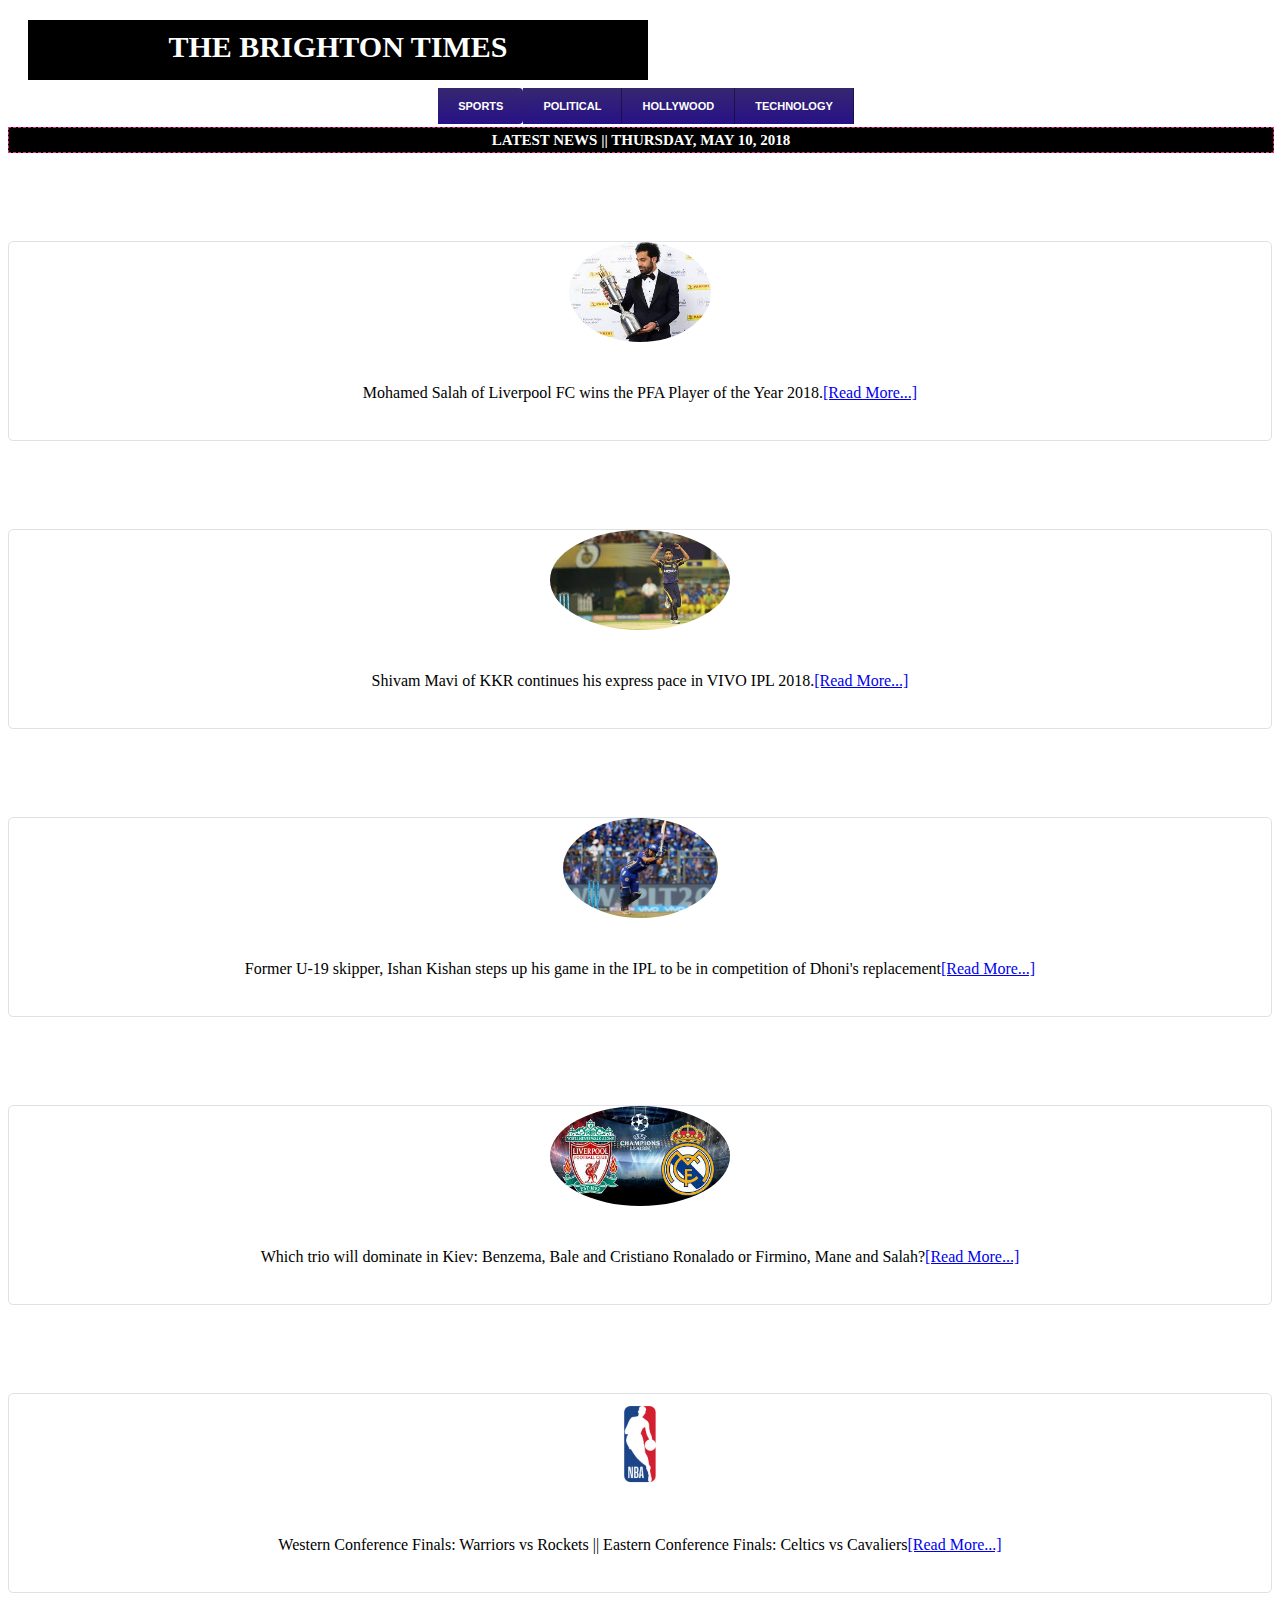
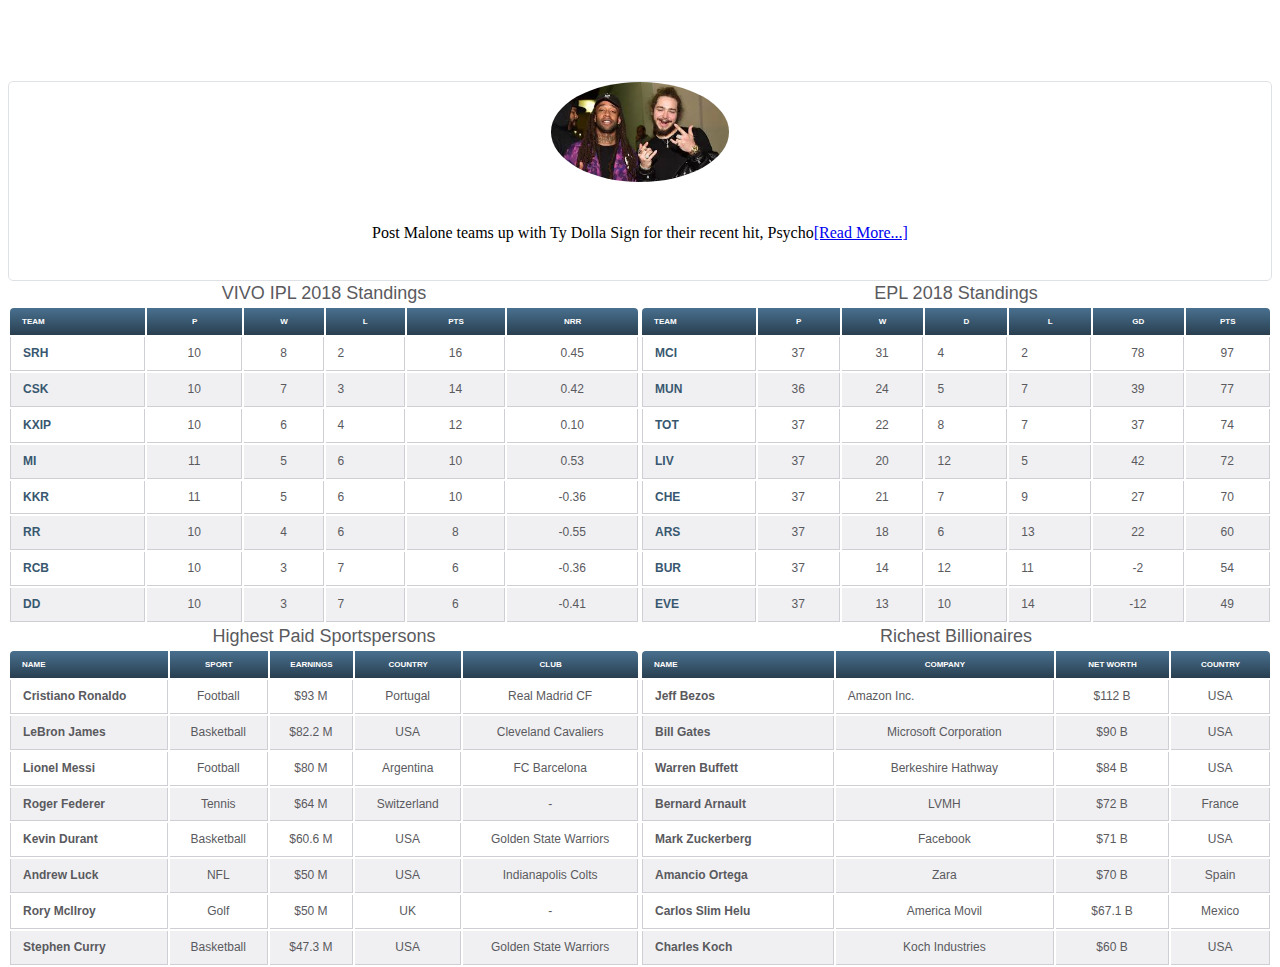
==== index.html @ 7b695957 "Updated Web Page" ====
<!DOCTYPE html>
<html lang="en">

	<head>
		<meta charset="utf-8">
		<title>The Brighton Times</title>
		<link rel="stylesheet" href="brighton.css">
	</head>

	<body>
		<h1 id="heading" align="center">THE BRIGHTON TIMES<br></h1>

		<nav class="menu_1">

			<ol>
				<li><a href="#">SPORTS</a></li><!--
			    --><li><a href="#">POLITICAL</a></li><!--
				--><li><a href="#">HOLLYWOOD</a></li><!--
				--><li><a href="#">TECHNOLOGY</a></li>
			</ol>
		</nav>
		<h3 id="latest_news" align="center">LATEST NEWS || THURSDAY, MAY 10, 2018</h3>
	    <div class="news">

	    	<section>

	    		<aside class="col-1-3">
	    			<div class="image-info">

	    				<img src="mo_salah.jpg" alt="Mo Salah">

	    				<p>Mohamed Salah of Liverpool FC wins the PFA Player of the Year 2018.<a href="#">[Read More...]</a></p>
	    			</div>
	    		</aside>
	    	
	    	</section>

	    	<section>
	    		
	    		<aside class="col-1-3">
	    			<div class="image-info">
	    				<img src="mavi.jpg" alt="Sivam Mavi">

	    				<p> Shivam Mavi of KKR continues his express pace in VIVO IPL 2018.<a href="#">[Read More...]</a></p>
	    			</div>
	    		</aside>
	    	
	    	</section>
	    	
			<section>
				<aside class="col-1-3">
					<div class="image-info">
						<img src="ishan_kishan.jpg" alt="Ishan Kishan">
						<p>Former U-19 skipper, Ishan Kishan steps up his game in the IPL to be in competition of Dhoni's replacement<a href="#">[Read More...]</a></p>
					</div>
				</aside>
			</section>

			<section>
				<aside class="col-1-3">
					<div class="image-info">
						<img src="ucl_final.jpg" alt="UEFA Champions League Finale">
						<p>Which trio will dominate in Kiev: Benzema, Bale and Cristiano Ronalado or Firmino, Mane and Salah?<a href="#">[Read More...]</a></p>
					</div>
				</aside>
			</section>

			<section>
				<aside class="col-1-3">
					<div class="image-info">
						<img src="nba.jpg" alt="NBA Conference finals">
						<p>Western Conference Finals: Warriors vs Rockets || Eastern Conference Finals: Celtics vs Cavaliers<a href="#">[Read More...]</a></p>
					</div>
				</aside>
			</section>

			<section>
				<aside class="col-1-3">
					<div class="image-info">
						<img src="psycho.jpg" alt="Psycho">
						<p>Post Malone teams up with Ty Dolla Sign for their recent hit, Psycho<a href="#">[Read More...]</a></p>
					</div>
				</aside>
			</section>
		</div>

		
			<table class>

				<caption>VIVO IPL 2018 Standings</caption>
				<thead>
					<tr>
						<th scope="col">Team</th>
						<th scope="col">P</th>
						<th scope="col">W</th>
						<th scope="col">L</th>
						<th scope="col">Pts</th>
						<th scope="col">NRR</th>
					</tr>
				</thead>
				<tbody>
					<tr>
						<td>
							<strong class="team-name">SRH</strong>
						</td>
						<td class="played">10</td>
						<td class="won">8</td>
						<td class="lost">2</td>
						<td class="points">16</td>
						<td class="nrr">0.45</td>
					</tr>
					<tr>
						<td>
							<strong class="team-name">CSK</strong>
						</td>
						<td class="played">10</td>
						<td class="won">7</td>
						<td class="lost">3</td>
						<td class="points">14</td>
						<td class="nrr">0.42</td>
					</tr>
					<tr>
						<td>
							<strong class="team-name">KXIP</strong>
						</td>
						<td class="played">10</td>
						<td class="won">6</td>
						<td class="lost">4</td>
						<td class="points">12</td>
						<td class="nrr">0.10</td>
					</tr>
					<tr>
						<td>
							<strong class="team-name">MI</strong>
						</td>
						<td class="played">11</td>
						<td class="won">5</td>
						<td class="lost">6</td>
						<td class="points">10</td>
						<td class="nrr">0.53</td>
						</tr>
					<tr>
						<td>
							<strong class="team-name">KKR</strong>
						</td>
						<td class="played">11</td>
						<td class="won">5</td>
						<td class="lost">6</td>
						<td class="points">10</td>
						<td class="nrr">-0.36</td>
					</tr>
					<tr>
						<td>
							<strong class="team-name">RR</strong>
						</td>
						<td class="played">10</td>
						<td class="won">4</td>
						<td class="lost">6</td>
						<td class="points">8</td>
						<td class="nrr">-0.55</td>
					</tr>
					<tr>
						<td>
							<strong class="team-name">RCB</strong>
						</td>
						<td class="played">10</td>
						<td class="won">3</td>
						<td class="lost">7</td>
						<td class="points">6</td>
						<td class="nrr">-0.36</td>
					</tr>
					<tr>
						<td>
							<strong class="team-name">DD</strong>
						</td>
						<td class="played">10</td>
						<td class="won">3</td>
						<td class="lost">7</td>
						<td class="points">6</td>
						<td class="nrr">-0.41</td>
					</tr>
				</tbody>
			</table>

			<table>

				<caption>EPL 2018 Standings</caption>
				<thead>
					<tr>
						<th scope="col">Team</th>
						<th scope="col">P</th>
						<th scope="col">W</th>
						<th scope="col">D</th>
						<th scope="col">L</th>
						<th scope="col">GD</th>
						<th scope="col">Pts</th>
					</tr>
				</thead>
				<tbody>
					<tr>
						<td>
							<strong class="team-name">MCI</strong>
						</td>
						<td class="played">37</td>
						<td class="won">31</td>
						<td class="draw">4</td>
						<td class="lost">2</td>
						<td class="gdd">78</td>
						<td class="points">97</td>
					</tr>
					<tr>
						<td>
							<strong class="team-name">MUN</strong>
						</td>
						<td class="played">36</td>
						<td class="won">24</td>
						<td class="draw">5</td>
						<td class="lost">7</td>
						<td class="gdd">39</td>
						<td class="points">77</td>
					</tr>
					<tr>
						<td>
							<strong class="team-name">TOT</strong>
						</td>
						<td class="played">37</td>
						<td class="won">22</td>
						<td class="draw">8</td>
						<td class="lost">7</td>
						<td class="gdd">37</td>
						<td class="points">74</td>
					</tr>
					<tr>
						<td>
							<strong class="team-name">LIV</strong>
						</td>
						<td class="played">37</td>
						<td class="won">20</td>
						<td class="draw">12</td>
						<td class="lost">5</td>
						<td class="gdd">42</td>
						<td class="points">72</td>
					</tr>
					<tr>
						<td>
							<strong class="team-name">CHE</strong>
						</td>
						<td class="played">37</td>
						<td class="won">21</td>
						<td class="draw">7</td>
						<td class="lost">9</td>
						<td class="gdd">27</td>
						<td class="points">70</td>
					</tr>
					<tr>
						<td>
							<strong class="team-name">ARS</strong>
						</td>
						<td class="played">37</td>
						<td class="won">18</td>
						<td class="draw">6</td>
						<td class="lost">13</td>
						<td class="gdd">22</td>
						<td class="points">60</td>
					</tr>
					<tr>
						<td>
							<strong class="team-name">BUR</strong>
						</td>
						<td class="played">37</td>
						<td class="won">14</td>
						<td class="draw">12</td>
						<td class="lost">11</td>
						<td class="gdd">-2</td>
						<td class="points">54</td>
					</tr>
					<tr>
						<td>
							<strong class="team-name">EVE</strong>
						</td>
						<td class="played">37</td>
						<td class="won">13</td>
						<td class="draw">10</td>
						<td class="lost">14</td>
						<td class="gdd">-12</td>
						<td class="points">49</td>
					</tr>
				</tbody>
			</table>

			<table>

				<caption>Highest Paid Sportspersons</caption>
				<thead>
					<tr>
						<th scope="col">Name</th>
						<th scope="col">Sport</th>
						<th scope="col">Earnings</th>
						<th scope="col">Country</th>
						<th scope="col">Club</th>
					</tr>
				</thead>
				<tbody>
					<tr>
						<td>
							<strong class="name">Cristiano Ronaldo</strong>
						</td>
						<td class="sport">Football</td>
						<td class="worth">$93 M</td>
						<td class="country">Portugal</td>
						<td class="club">Real Madrid CF</td>
					</tr>
					<tr>
						<td>
							<strong class="name">LeBron James</strong>
						</td>
						<td class="sport">Basketball</td>
						<td class="worth">$82.2 M</td>
						<td class="country">USA</td>
						<td class="club">Cleveland Cavaliers</td>
					</tr>
					<tr>
						<td>
							<strong class="name">Lionel Messi</strong>
						</td>
						<td class="sport">Football</td>
						<td class="worth">$80 M</td>
						<td class="country">Argentina</td>
						<td class="club">FC Barcelona</td>
					</tr>
					<tr>
						<td>
							<strong class="name">Roger Federer</strong>
						</td>
						<td class="sport">Tennis</td>
						<td class="worth">$64 M</td>
						<td class="country">Switzerland</td>
						<td class="club">-</td>
					</tr>
					<tr>
						<td>
							<strong class="name">Kevin Durant</strong>
						</td>
						<td class="sport">Basketball</td>
						<td class="worth">$60.6 M</td>
						<td class="country">USA</td>
						<td class="club">Golden State Warriors</td>
					</tr>
					<tr>
						<td>
							<strong class="name">Andrew Luck</strong>
						</td>
						<td class="sport">NFL</td>
						<td class="worth">$50 M</td>
						<td class="country">USA</td>
						<td class="club">Indianapolis Colts</td>
					</tr>
					<tr>
						<td>
							<strong class="name">Rory Mcllroy</strong>
						</td>
						<td class="sport">Golf</td>
						<td class="worth">$50 M</td>
						<td class="country">UK</td>
						<td class="club">-</td>
					</tr>
					<tr>
						<td>
							<strong class="name">Stephen Curry</strong>
						</td>
						<td class="sport">Basketball</td>
						<td class="worth">$47.3 M</td>
						<td class="country">USA</td>
						<td class="club">Golden State Warriors</td>
					</tr>
				</tbody>
			</table>

			<table>

				<caption>Richest Billionaires</caption>
				<thead>
					<tr>
						<th scope="col">Name</th>
						<th scope="col">Company</th>
						<th scope="col">Net Worth</th>
						<th scope="col">Country</th>
					</tr>
				</thead>
				<tbody>
					<tr>
						<td>
							<strong class="name">Jeff Bezos</strong>
						</td>
						<td class="comapany">Amazon Inc.</td>
						<td class="worth">$112 B</td>
						<td class="country">USA</td>
					</tr>
					<tr>
						<td>
							<strong class="name">Bill Gates</strong>
						</td>
						<td class="company">Microsoft Corporation</td>
						<td class="worth">$90 B</td>
						<td class="country">USA</td>
					</tr>
					<tr>
						<td>
							<strong class="name">Warren Buffett</strong>
						</td>
						<td class="company">Berkeshire Hathway</td>
						<td class="worth">$84 B</td>
						<td class="country">USA</td>
					</tr>
					<tr>
						<td>
							<strong class="name">Bernard Arnault</strong>
						</td>
						<td class="company">LVMH</td>
						<td class="worth">$72 B</td>
						<td class="country">France</td>
					</tr>
					<tr>
						<td>
							<strong class="name">Mark Zuckerberg</strong>
						</td>
						<td class="company">Facebook</td>
						<td class="worth">$71 B</td>
						<td class="country">USA</td>
					</tr>
					<tr>
						<td>
							<strong class="name">Amancio Ortega</strong>
						</td>
						<td class="company">Zara</td>
						<td class="worth">$70 B</td>
						<td class="country">Spain</td>
					</tr>
					<tr>
						<td>
							<strong class="name">Carlos Slim Helu</strong>
						</td>
						<td class="company">America Movil</td>
						<td class="worth">$67.1 B</td>
						<td class="country">Mexico</td>
					</tr>
					<tr>
						<td>
							<strong class="name">Charles Koch</strong>
						</td>
						<td class="company">Koch Industries</td>
						<td class="worth">$60 B</td>
						<td class="country">USA</td>
					</tr>
				</tbody>
			</table>
	
	</body>
</html>
---- brighton.css ----
h1 {

	border-bottom: 2px solid black;
}

body {

	background: white;
}

h1 {

	text-align: center;
	border: 20px;
	height: 30px;
	width: 600px;
	padding: 10px 10px 20px 10px;
	margin: 20px 20px;
	font-family: "Times New Roman", Times, serif;
	color: white;
	font-size: 30px;
}

#heading {

	background: black;
}

.menu_1 ol {

	font:bold 11px "Helvetica Neue", Helvetica, Arial, sans-serif;
	margin: 2;
	padding: 2;
	text-transform: uppercase;
}

.menu_1 li {

	display: inline-block;
}

.menu_1 a {

	background: #826402;
	background: linear-gradient(#362771, #271187);
	border-right: 1px solid rgba(0, 0, 0, .4);
	color: #fff;
	padding: 12px 20px;
	text-decoration: none;
}

.menu_1 a:hover {

	background: #29ee40;
	box-shadow: inset 0 0 10px 1px rgba(0, 0, 0, .4);
}

.menu_1 li:first-child a{

	border-right: 0;
	border-radius: 0 4px 4px 0;
}

#latest_news {

	align-content: center;
	text-align: center;
	background: black;
	width: 100%;
	height: 20px;
	padding-bottom: 2px;
	padding-top: 2px;
	color: white;
	font-size: 15px;
	display: block;
	border: 1px dashed #ef2780;
}

.news {

	background: white;
	-webkit-box-sizing: border-box;
	-moz-box-sizing: border-box;
	box-sizing: border-box;

}

ol {

	align-items: center;
	text-align: center;
	padding-left: 12px;
}
	
.image-info img {
	border-radius: 50%;
	height: 100px;
	margin: 0px 0 22px 0;
}

.image-info {

	border: 1px solid #dfe2e5;
	border-radius: 5px;
	margin-top: 88px;
	padding-bottom: 22px;
	text-align: center;
}

h3 {

	display: inline-block;
	font-size: 20px;
}

.container {

	width: 30%;
	display: inline-block;
}

caption {

	font-size: 18px;
}

table {

	width: 50%;
	height: 50%;
	float: left;
	border-collapse: separate;
	border-spacing: 2;
	color: #5a5a5e;
	font: 12px/1.4 "Helvetica Neue", Helvetica, Arial, sans-serif;
}

th,
td {

	padding: 8px 12px;
	vertical-align: middle;
}

thead {

	background: #395870;
	background: linear-gradient(#49708f, #293f50);
	color: #fff;
	font-size: 8px;
	text-transform: uppercase;
}

th:first-child {

	border-top-left-radius: 4px;
	text-align: left;
	margin-right: 1%;
}

th:last-child {

	border-top-right-radius: 4px;
}

tbody tr:nth-child(even) {

	background: #f0f0f2;
}

td {

	border-bottom: 1px solid #cecfd5;
	border-right: 1px solid #cecfd5;
}

td:first-child {

	border-left: 1px solid #cecfd5;
}

.team-name {

	color: #395870;
	display: block;
}

.played,
.won,
.draw
.lost,
.gdd,
.points,
.name,
.sport,
.worth,
.country,
.club,
.company,
.nrr {

	text-align: center;
}
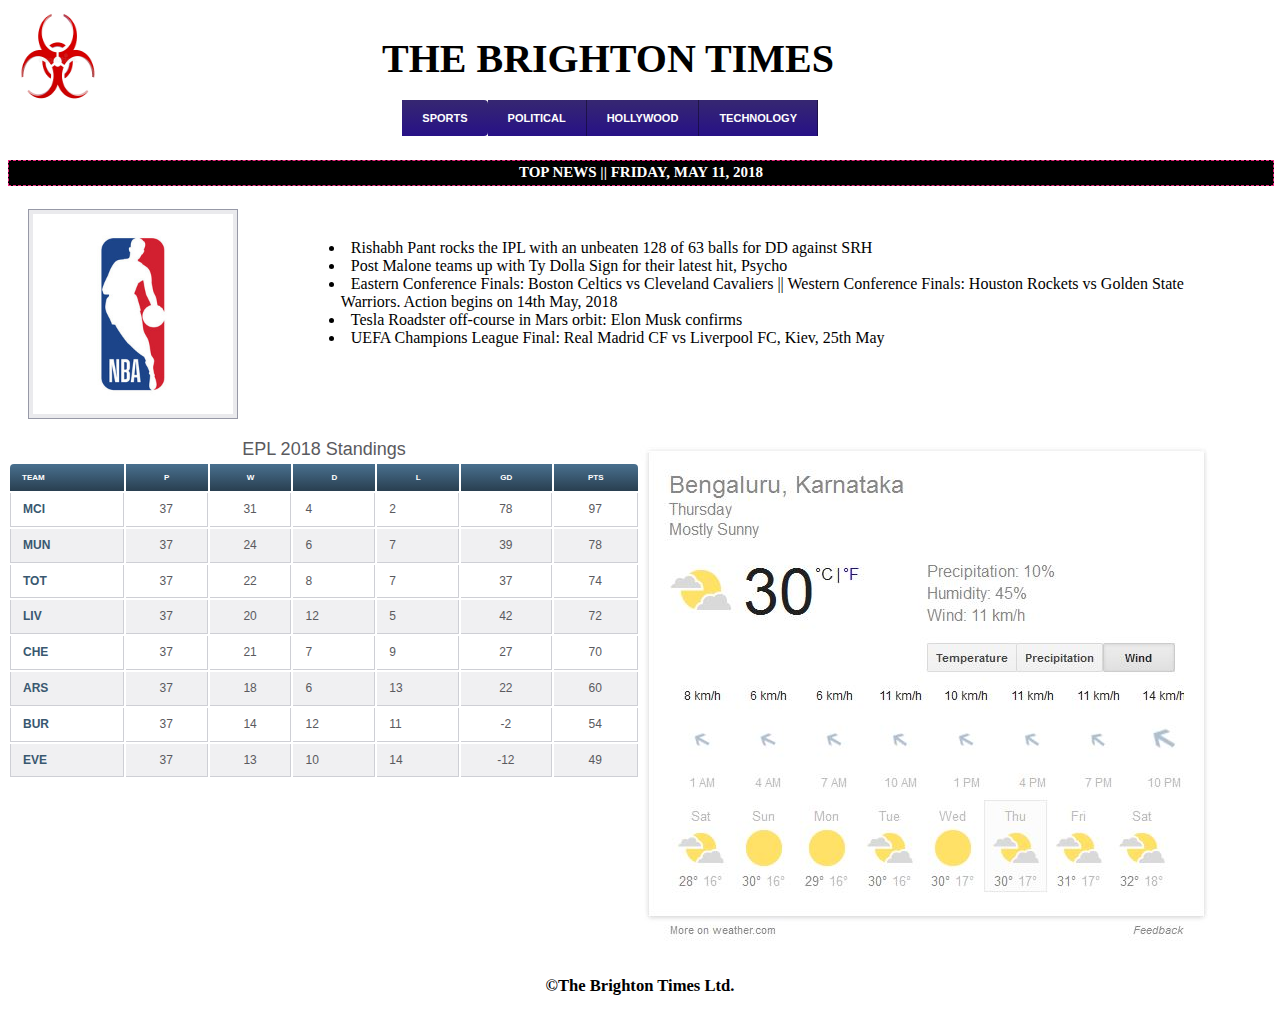
==== commit e541e792: "Final Changes" ====
--- a/index.html
+++ b/index.html
@@ -8,180 +8,48 @@
 	</head>
 
 	<body>
-		<h1 id="heading" align="center">THE BRIGHTON TIMES<br></h1>
-
-		<nav class="menu_1">
-
-			<ol>
-				<li><a href="#">SPORTS</a></li><!--
-			    --><li><a href="#">POLITICAL</a></li><!--
-				--><li><a href="#">HOLLYWOOD</a></li><!--
-				--><li><a href="#">TECHNOLOGY</a></li>
-			</ol>
-		</nav>
-		<h3 id="latest_news" align="center">LATEST NEWS || THURSDAY, MAY 10, 2018</h3>
-	    <div class="news">
-
-	    	<section>
-
-	    		<aside class="col-1-3">
-	    			<div class="image-info">
-
-	    				<img src="mo_salah.jpg" alt="Mo Salah">
-
-	    				<p>Mohamed Salah of Liverpool FC wins the PFA Player of the Year 2018.<a href="#">[Read More...]</a></p>
-	    			</div>
-	    		</aside>
-	    	
-	    	</section>
-
-	    	<section>
-	    		
-	    		<aside class="col-1-3">
-	    			<div class="image-info">
-	    				<img src="mavi.jpg" alt="Sivam Mavi">
-
-	    				<p> Shivam Mavi of KKR continues his express pace in VIVO IPL 2018.<a href="#">[Read More...]</a></p>
-	    			</div>
-	    		</aside>
-	    	
-	    	</section>
-	    	
-			<section>
-				<aside class="col-1-3">
-					<div class="image-info">
-						<img src="ishan_kishan.jpg" alt="Ishan Kishan">
-						<p>Former U-19 skipper, Ishan Kishan steps up his game in the IPL to be in competition of Dhoni's replacement<a href="#">[Read More...]</a></p>
-					</div>
-				</aside>
-			</section>
-
-			<section>
-				<aside class="col-1-3">
-					<div class="image-info">
-						<img src="ucl_final.jpg" alt="UEFA Champions League Finale">
-						<p>Which trio will dominate in Kiev: Benzema, Bale and Cristiano Ronalado or Firmino, Mane and Salah?<a href="#">[Read More...]</a></p>
-					</div>
-				</aside>
-			</section>
-
-			<section>
-				<aside class="col-1-3">
-					<div class="image-info">
-						<img src="nba.jpg" alt="NBA Conference finals">
-						<p>Western Conference Finals: Warriors vs Rockets || Eastern Conference Finals: Celtics vs Cavaliers<a href="#">[Read More...]</a></p>
-					</div>
-				</aside>
-			</section>
-
-			<section>
-				<aside class="col-1-3">
-					<div class="image-info">
-						<img src="psycho.jpg" alt="Psycho">
-						<p>Post Malone teams up with Ty Dolla Sign for their recent hit, Psycho<a href="#">[Read More...]</a></p>
-					</div>
-				</aside>
-			</section>
+		<div class="cont0">
+			<div class="logo">
+				<img src="logo.png" alt="logo">
+			</div>
+			<div>
+				<h1 id="heading">THE BRIGHTON TIMES<br></h1>
+			</div>
 		</div>
 
-		
-			<table class>
+		<div class="category">
 
-				<caption>VIVO IPL 2018 Standings</caption>
-				<thead>
-					<tr>
-						<th scope="col">Team</th>
-						<th scope="col">P</th>
-						<th scope="col">W</th>
-						<th scope="col">L</th>
-						<th scope="col">Pts</th>
-						<th scope="col">NRR</th>
-					</tr>
-				</thead>
-				<tbody>
-					<tr>
-						<td>
-							<strong class="team-name">SRH</strong>
-						</td>
-						<td class="played">10</td>
-						<td class="won">8</td>
-						<td class="lost">2</td>
-						<td class="points">16</td>
-						<td class="nrr">0.45</td>
-					</tr>
-					<tr>
-						<td>
-							<strong class="team-name">CSK</strong>
-						</td>
-						<td class="played">10</td>
-						<td class="won">7</td>
-						<td class="lost">3</td>
-						<td class="points">14</td>
-						<td class="nrr">0.42</td>
-					</tr>
-					<tr>
-						<td>
-							<strong class="team-name">KXIP</strong>
-						</td>
-						<td class="played">10</td>
-						<td class="won">6</td>
-						<td class="lost">4</td>
-						<td class="points">12</td>
-						<td class="nrr">0.10</td>
-					</tr>
-					<tr>
-						<td>
-							<strong class="team-name">MI</strong>
-						</td>
-						<td class="played">11</td>
-						<td class="won">5</td>
-						<td class="lost">6</td>
-						<td class="points">10</td>
-						<td class="nrr">0.53</td>
-						</tr>
-					<tr>
-						<td>
-							<strong class="team-name">KKR</strong>
-						</td>
-						<td class="played">11</td>
-						<td class="won">5</td>
-						<td class="lost">6</td>
-						<td class="points">10</td>
-						<td class="nrr">-0.36</td>
-					</tr>
-					<tr>
-						<td>
-							<strong class="team-name">RR</strong>
-						</td>
-						<td class="played">10</td>
-						<td class="won">4</td>
-						<td class="lost">6</td>
-						<td class="points">8</td>
-						<td class="nrr">-0.55</td>
-					</tr>
-					<tr>
-						<td>
-							<strong class="team-name">RCB</strong>
-						</td>
-						<td class="played">10</td>
-						<td class="won">3</td>
-						<td class="lost">7</td>
-						<td class="points">6</td>
-						<td class="nrr">-0.36</td>
-					</tr>
-					<tr>
-						<td>
-							<strong class="team-name">DD</strong>
-						</td>
-						<td class="played">10</td>
-						<td class="won">3</td>
-						<td class="lost">7</td>
-						<td class="points">6</td>
-						<td class="nrr">-0.41</td>
-					</tr>
-				</tbody>
-			</table>
+			<nav class="menu_1">
 
+				<ol>
+					<li><a href="#">SPORTS</a></li><!--
+			    	--><li><a href="#">POLITICAL</a></li><!--
+					--><li><a href="#">HOLLYWOOD</a></li><!--
+					--><li><a href="#">TECHNOLOGY</a></li>
+				</ol>
+
+			</nav>
+		</div>
+		<h3 id="latest_news" align="center">TOP NEWS || FRIDAY, MAY 11, 2018</h3>
+		<div class="cont">
+			<div class="st">
+				<img src="nba.jpg" alt="NBA Conference Finals">
+			</div>
+			<div class="st1">
+				<ol>
+	    			<br><li>Rishabh Pant rocks the IPL with an unbeaten 128 of 63 balls for DD against SRH</li><!--
+	    			--><li>Post Malone teams up with Ty Dolla Sign for their latest hit, Psycho</li><!--
+	    			--><li>Eastern Conference Finals: Boston Celtics vs Cleveland Cavaliers || Western Conference Finals: Houston Rockets vs Golden State Warriors. Action begins on 14th May, 2018</li><!--
+	    			--><li>Tesla Roadster off-course in Mars orbit: Elon Musk confirms</li><!--
+	    			--><li>UEFA Champions League Final: Real Madrid CF vs Liverpool FC, Kiev, 25th May</li>
+	    		</ol>
+	    	</div>
+	    </div> 	    
+
+		<div class="standings">
+			
+
+			<br>
 			<table>
 
 				<caption>EPL 2018 Standings</caption>
@@ -212,12 +80,12 @@
 						<td>
 							<strong class="team-name">MUN</strong>
 						</td>
-						<td class="played">36</td>
+						<td class="played">37</td>
 						<td class="won">24</td>
-						<td class="draw">5</td>
+						<td class="draw">6</td>
 						<td class="lost">7</td>
 						<td class="gdd">39</td>
-						<td class="points">77</td>
+						<td class="points">78</td>
 					</tr>
 					<tr>
 						<td>
@@ -288,172 +156,14 @@
 				</tbody>
 			</table>
 
-			<table>
+			<img class="weather" src="weather.jpg" alt="Weather">
 
-				<caption>Highest Paid Sportspersons</caption>
-				<thead>
-					<tr>
-						<th scope="col">Name</th>
-						<th scope="col">Sport</th>
-						<th scope="col">Earnings</th>
-						<th scope="col">Country</th>
-						<th scope="col">Club</th>
-					</tr>
-				</thead>
-				<tbody>
-					<tr>
-						<td>
-							<strong class="name">Cristiano Ronaldo</strong>
-						</td>
-						<td class="sport">Football</td>
-						<td class="worth">$93 M</td>
-						<td class="country">Portugal</td>
-						<td class="club">Real Madrid CF</td>
-					</tr>
-					<tr>
-						<td>
-							<strong class="name">LeBron James</strong>
-						</td>
-						<td class="sport">Basketball</td>
-						<td class="worth">$82.2 M</td>
-						<td class="country">USA</td>
-						<td class="club">Cleveland Cavaliers</td>
-					</tr>
-					<tr>
-						<td>
-							<strong class="name">Lionel Messi</strong>
-						</td>
-						<td class="sport">Football</td>
-						<td class="worth">$80 M</td>
-						<td class="country">Argentina</td>
-						<td class="club">FC Barcelona</td>
-					</tr>
-					<tr>
-						<td>
-							<strong class="name">Roger Federer</strong>
-						</td>
-						<td class="sport">Tennis</td>
-						<td class="worth">$64 M</td>
-						<td class="country">Switzerland</td>
-						<td class="club">-</td>
-					</tr>
-					<tr>
-						<td>
-							<strong class="name">Kevin Durant</strong>
-						</td>
-						<td class="sport">Basketball</td>
-						<td class="worth">$60.6 M</td>
-						<td class="country">USA</td>
-						<td class="club">Golden State Warriors</td>
-					</tr>
-					<tr>
-						<td>
-							<strong class="name">Andrew Luck</strong>
-						</td>
-						<td class="sport">NFL</td>
-						<td class="worth">$50 M</td>
-						<td class="country">USA</td>
-						<td class="club">Indianapolis Colts</td>
-					</tr>
-					<tr>
-						<td>
-							<strong class="name">Rory Mcllroy</strong>
-						</td>
-						<td class="sport">Golf</td>
-						<td class="worth">$50 M</td>
-						<td class="country">UK</td>
-						<td class="club">-</td>
-					</tr>
-					<tr>
-						<td>
-							<strong class="name">Stephen Curry</strong>
-						</td>
-						<td class="sport">Basketball</td>
-						<td class="worth">$47.3 M</td>
-						<td class="country">USA</td>
-						<td class="club">Golden State Warriors</td>
-					</tr>
-				</tbody>
-			</table>
+			
+		</div>
 
-			<table>
-
-				<caption>Richest Billionaires</caption>
-				<thead>
-					<tr>
-						<th scope="col">Name</th>
-						<th scope="col">Company</th>
-						<th scope="col">Net Worth</th>
-						<th scope="col">Country</th>
-					</tr>
-				</thead>
-				<tbody>
-					<tr>
-						<td>
-							<strong class="name">Jeff Bezos</strong>
-						</td>
-						<td class="comapany">Amazon Inc.</td>
-						<td class="worth">$112 B</td>
-						<td class="country">USA</td>
-					</tr>
-					<tr>
-						<td>
-							<strong class="name">Bill Gates</strong>
-						</td>
-						<td class="company">Microsoft Corporation</td>
-						<td class="worth">$90 B</td>
-						<td class="country">USA</td>
-					</tr>
-					<tr>
-						<td>
-							<strong class="name">Warren Buffett</strong>
-						</td>
-						<td class="company">Berkeshire Hathway</td>
-						<td class="worth">$84 B</td>
-						<td class="country">USA</td>
-					</tr>
-					<tr>
-						<td>
-							<strong class="name">Bernard Arnault</strong>
-						</td>
-						<td class="company">LVMH</td>
-						<td class="worth">$72 B</td>
-						<td class="country">France</td>
-					</tr>
-					<tr>
-						<td>
-							<strong class="name">Mark Zuckerberg</strong>
-						</td>
-						<td class="company">Facebook</td>
-						<td class="worth">$71 B</td>
-						<td class="country">USA</td>
-					</tr>
-					<tr>
-						<td>
-							<strong class="name">Amancio Ortega</strong>
-						</td>
-						<td class="company">Zara</td>
-						<td class="worth">$70 B</td>
-						<td class="country">Spain</td>
-					</tr>
-					<tr>
-						<td>
-							<strong class="name">Carlos Slim Helu</strong>
-						</td>
-						<td class="company">America Movil</td>
-						<td class="worth">$67.1 B</td>
-						<td class="country">Mexico</td>
-					</tr>
-					<tr>
-						<td>
-							<strong class="name">Charles Koch</strong>
-						</td>
-						<td class="company">Koch Industries</td>
-						<td class="worth">$60 B</td>
-						<td class="country">USA</td>
-					</tr>
-				</tbody>
-			</table>
+		<div class="footer">
+			<h5>&copy;The Brighton Times Ltd.</h5>
+		</div>
 	
 	</body>
 </html>--- a/brighton.css
+++ b/brighton.css
@@ -1,29 +1,45 @@
+.cont {
+
+	overflow: auto;
+}
+
+
+body {
+
+	background: white;
+}
+
 h1 {
 
-	border-bottom: 2px solid black;
-}
-
-body {
-
-	background: white;
-}
-
-h1 {
-
-	text-align: center;
-	border: 20px;
-	height: 30px;
-	width: 600px;
-	padding: 10px 10px 20px 10px;
-	margin: 20px 20px;
+	float: left;
+	text-align: center;
+	height: 50px;
+	width: 1000px;
 	font-family: "Times New Roman", Times, serif;
 	color: white;
-	font-size: 30px;
-}
+	font-size: 40px;
+}
+
+.logo img {
+
+	float: left;
+	height: 100px;
+	width: 100px;
+}
+
+
 
 #heading {
 
-	background: black;
+	background: white;
+	color: black;
+}
+
+.menu_1 {
+
+	text-align: right;
+	padding: 10px 10px 10px 10px;
+	width: 800px;
 }
 
 .menu_1 ol {
@@ -36,7 +52,8 @@
 
 .menu_1 li {
 
-	display: inline-block;
+	display: inline;
+	width: 800px;
 }
 
 .menu_1 a {
@@ -76,36 +93,51 @@
 	border: 1px dashed #ef2780;
 }
 
-.news {
-
-	background: white;
-	-webkit-box-sizing: border-box;
-	-moz-box-sizing: border-box;
-	box-sizing: border-box;
-
-}
-
-ol {
-
-	align-items: center;
-	text-align: center;
-	padding-left: 12px;
-}
-	
-.image-info img {
-	border-radius: 50%;
-	height: 100px;
-	margin: 0px 0 22px 0;
-}
-
-.image-info {
-
-	border: 1px solid #dfe2e5;
-	border-radius: 5px;
-	margin-top: 88px;
-	padding-bottom: 22px;
-	text-align: center;
-}
+.cont {
+
+	overflow: auto;
+	border: 2px red;
+}
+
+.st {
+
+	float: center;
+	width: 5%;
+}
+
+.st1 {
+
+	float: right;
+	width: 80%;
+
+}
+
+.st1 ol {
+
+	list-style-type: disc;
+	list-style-position: inside;
+	display: table;
+	float: right;
+	margin: 20px 30px;
+}
+
+.st1 ol li {
+
+	margin-left: 10px; 
+	text-indent: -12px;
+}
+
+.st img {
+
+	background: #eaeaed;
+	border: 1px solid #9799a7;
+	float: left;
+	margin: 8px 0 0 20px;
+	padding: 4px;
+	height: 200px;
+	width: 200px;
+}
+
 
 h3 {
 
@@ -113,18 +145,14 @@
 	font-size: 20px;
 }
 
-.container {
-
-	width: 30%;
-	display: inline-block;
-}
-
-caption {
+
+
+.standings caption {
 
 	font-size: 18px;
 }
 
-table {
+.standings table {
 
 	width: 50%;
 	height: 50%;
@@ -190,14 +218,20 @@
 .draw
 .lost,
 .gdd,
-.points,
-.name,
-.sport,
-.worth,
-.country,
-.club,
-.company,
-.nrr {
-
-	text-align: center;
+.points {
+
+	text-align: center;
+}
+
+.weather img {
+
+	float: left;
+	height: 50px;
+	width: 50px;
+}
+
+.footer {
+
+	text-align: center;
+	font-size: 20px;
 }